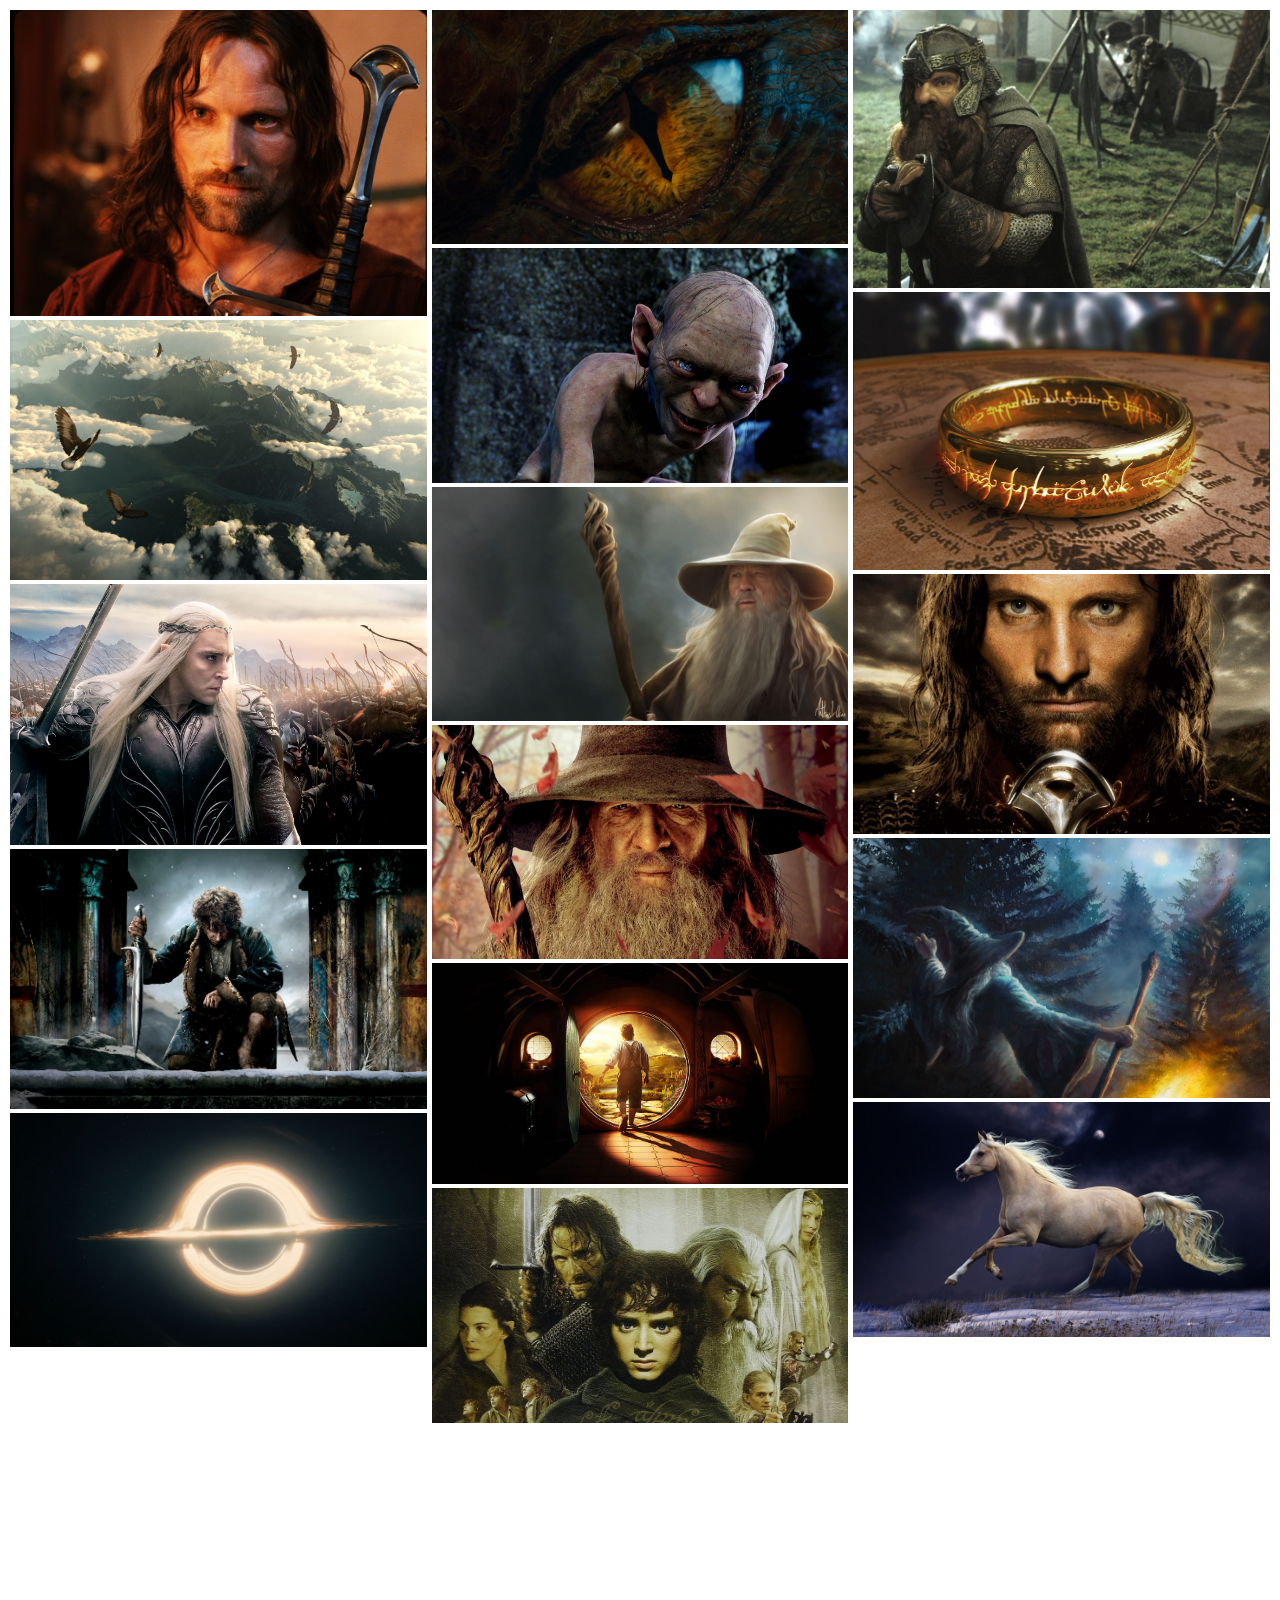
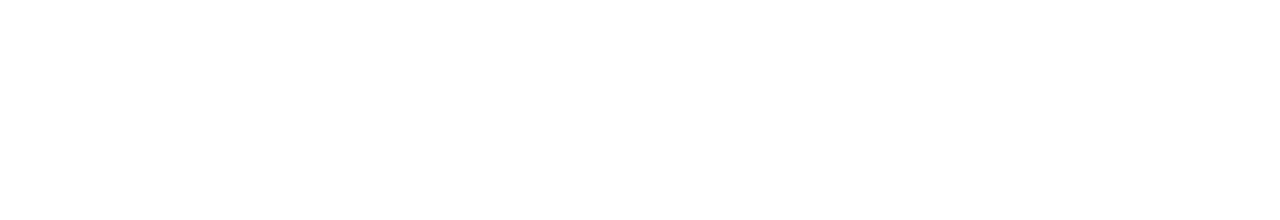
==== RandomTasks/index.html @ 38f1b72b "imglayout" ====
<!DOCTYPE html>
<html lang="en">
<head>
    <meta charset="UTF-8">
    <meta http-equiv="X-UA-Compatible" content="IE=edge">
    <meta name="viewport" content="width=device-width, initial-scale=1.0">
    <title>Document</title>
    <style>
        * {
            margin: 0px;
            padding: 0px;
            box-sizing: border-box;
            
        }
        main{
            display: flex;
            justify-content: space-around;
            column-gap: 5px;
            align-content: center;
            margin: 10px;
            /* background-color: black; */
        }
        main div{
            height:200vh;
            width: 50vw;
            overflow: hidden;
            flex-wrap: nowrap;
        }
        img{
            width: 100%;
            
        }
    </style>
</head>
<body>
    <main>
        <div class="col1">
            <img src="/RandomTasks/00.jpg" alt="">
            <img src="/RandomTasks/1.jpg" alt="">
            <img src="/RandomTasks/12.jpg" alt="">
            <img src="/RandomTasks/6.jpg" alt="">
            <img src="/RandomTasks/180052.png" alt="">
        </div>
        <div class="col2">
            <img src="/RandomTasks/13.png" alt="">
            <img src="/RandomTasks/14.jpg" alt="">
            <img src="/RandomTasks/15.jpg" alt="">
            <img src="/RandomTasks/19.jpg" alt="">
            <img src="/RandomTasks/7.jpg" alt="">
            <img src="/RandomTasks/2.jpg" alt="">
        </div>
        <div class="col3">
            <img src="/RandomTasks/16.jpg" alt="">
            <img src="/RandomTasks/17.jpg" alt="">
            <img src="/RandomTasks/18.jpg" alt="">
            <img src="/RandomTasks/8.jpg" alt="">
            <img src="/RandomTasks/147625.jpg" alt="">
        </div>
    </main>
</body>
</html>
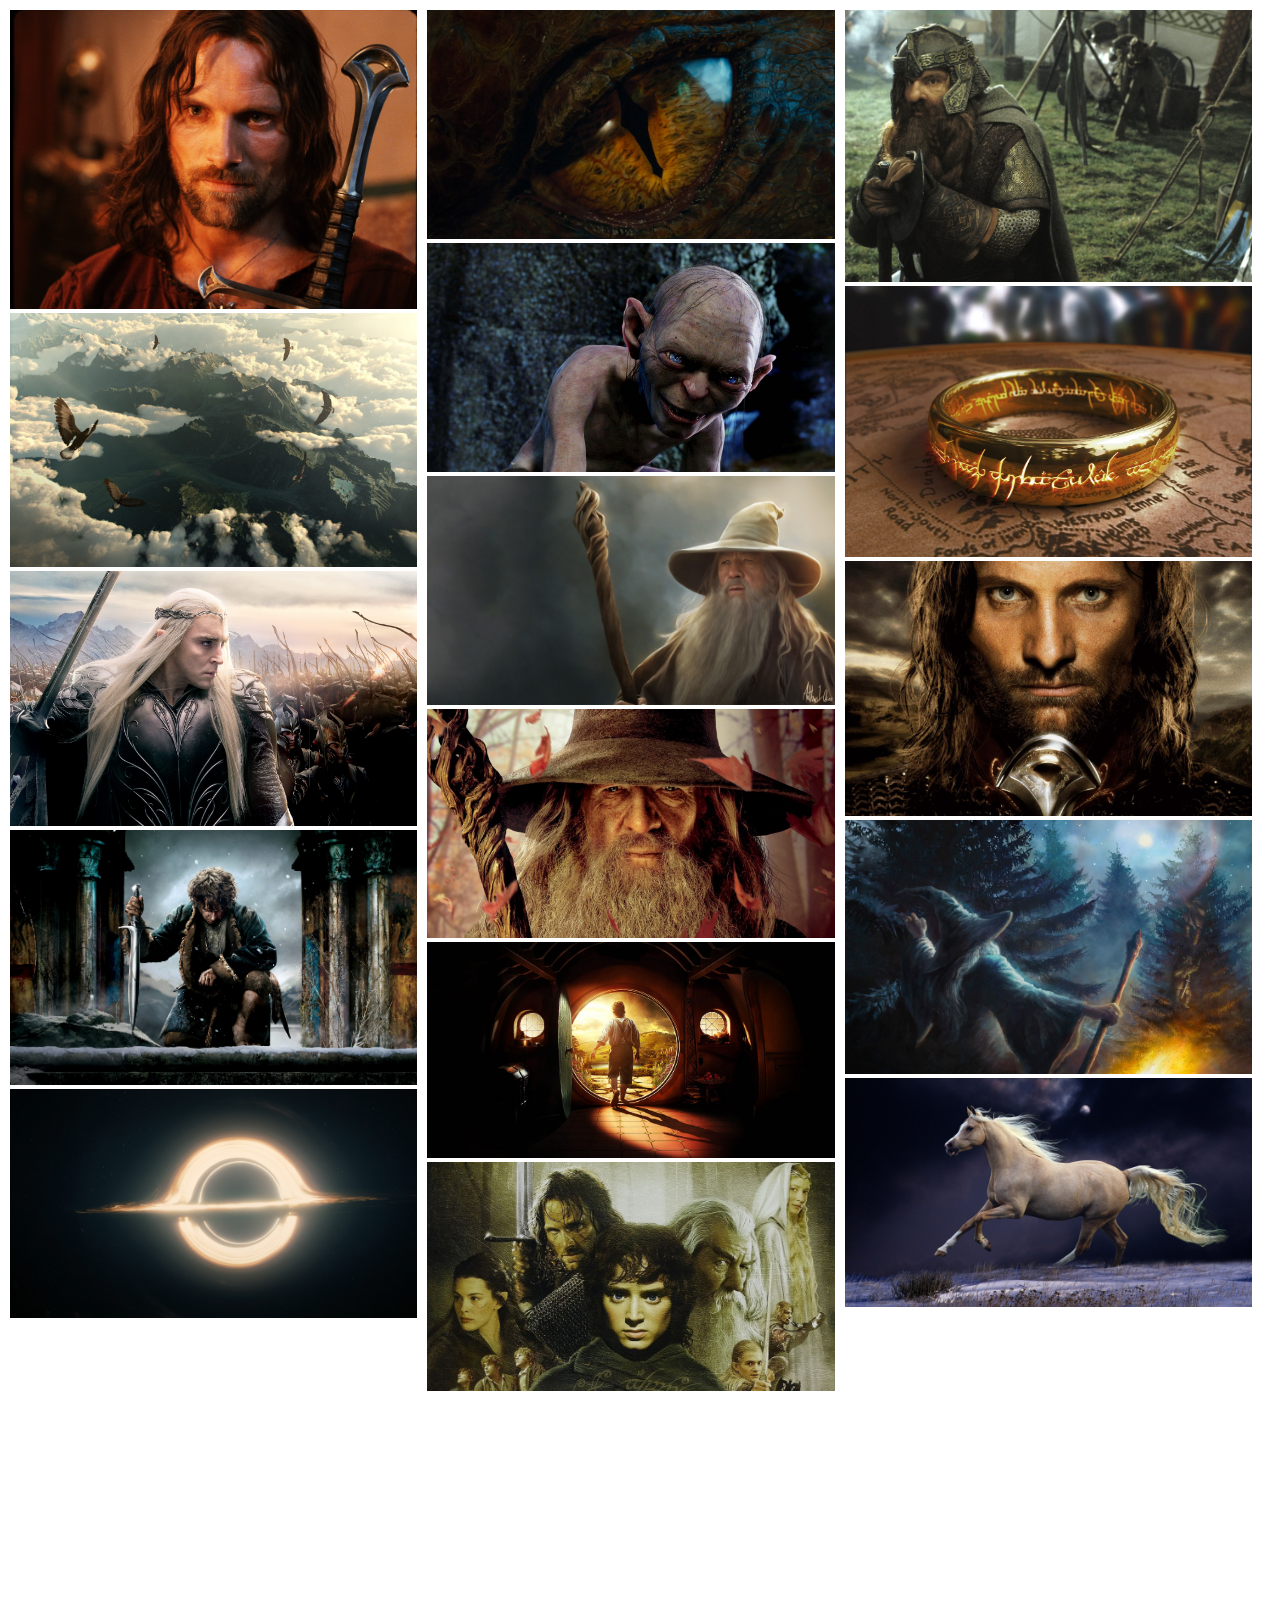
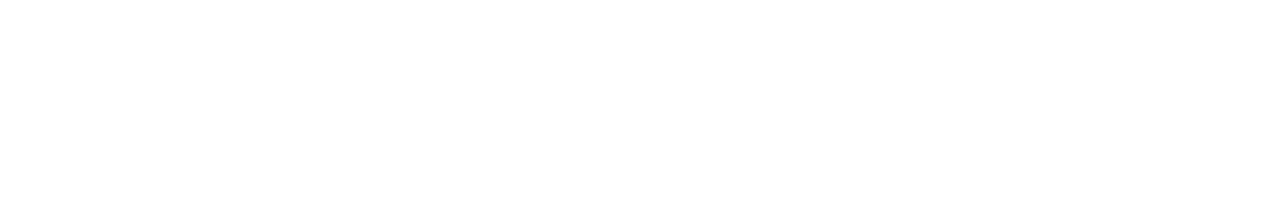
==== commit 7a658daf: "Imglayout" ====
--- a/RandomTasks/index.html
+++ b/RandomTasks/index.html
@@ -13,18 +13,20 @@
             
         }
         main{
-            display: flex;
-            justify-content: space-around;
-            column-gap: 5px;
-            align-content: center;
-            margin: 10px;
+            /* display: flex; */
+            /* justify-content: space-around; */
+            /* column-gap: 5px; */
+            /* align-content: center; */
+            margin: 10px 0px 10px 10px;
             /* background-color: black; */
         }
-        main div{
+        .col1,.col2,.col3{
+            float: left;
             height:200vh;
-            width: 50vw;
+            width: 32.6vw;
             overflow: hidden;
-            flex-wrap: nowrap;
+            padding-right: 10px;
+            /* flex-wrap: nowrap; */
         }
         img{
             width: 100%;
